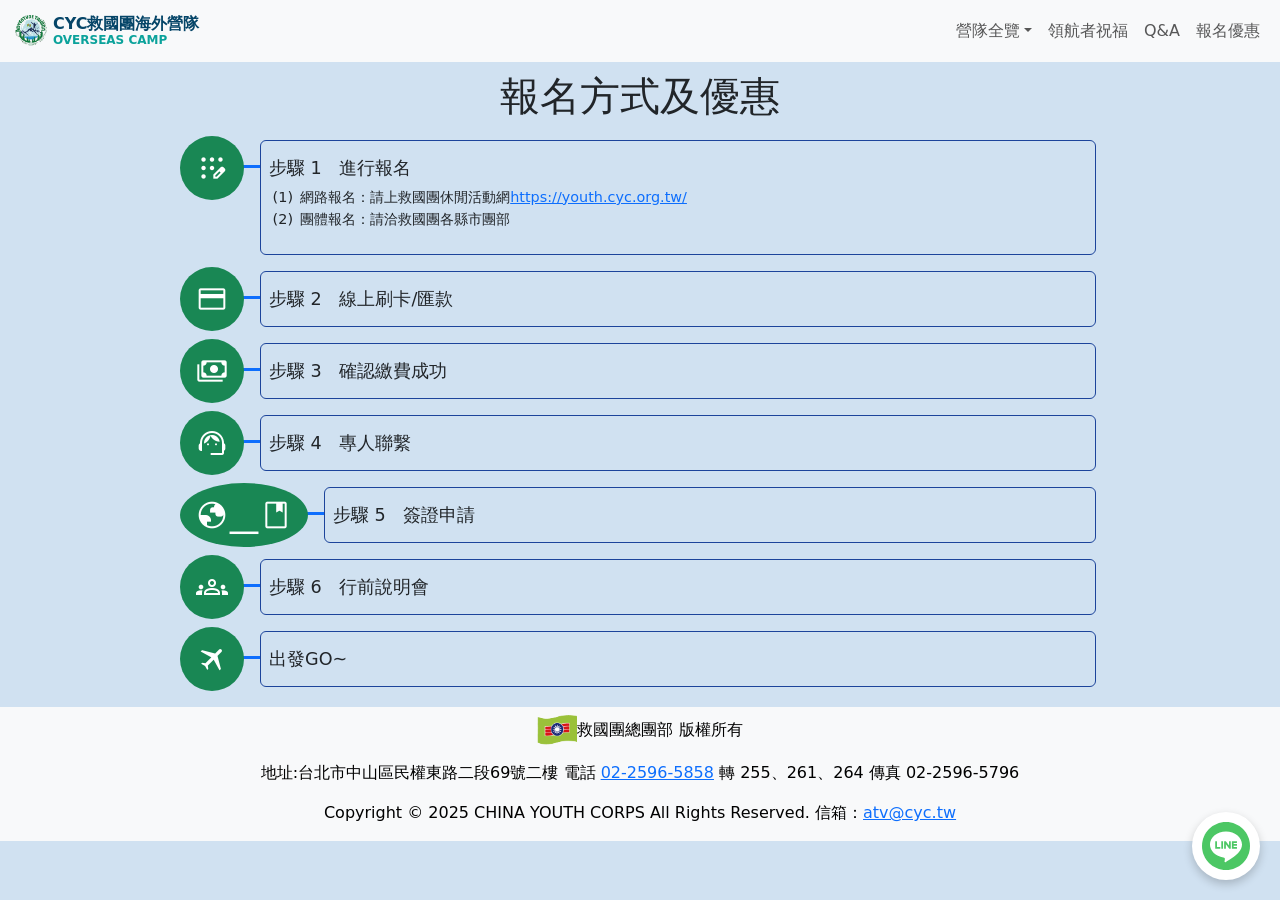
==== discount.html @ d3ba68c1 "2026官網初始化" ====
<!DOCTYPE html>
<html lang="zh-TW">
<head>
    <meta charset="UTF-8" />
    <meta name="viewport" content="width=device-width, initial-scale=1">
    <meta http-equiv="X-UA-Compatible" content="IE=edge">
    <meta property="twitter:title" content="報名優惠 - 救國團2025年暑期海外營隊">
    <meta property="twitter:card" content="summary_large_image">
    <meta property="twitter:description" content="青春無敵，敢夢敢行！2025暑假跟著救國團一起去海外圓夢！">
    <meta property="twitter:image" content="https://cyc241002.github.io/2025_Summer_Oversea/img/thumbnails/OpenGraph_Thumbnail.jpg">
    <meta property="twitter:site" content="https://youth.cyc.org.tw/">
    <meta property="twitter:creator" content="中國青年救國團">
    <meta property="og:title" content="報名優惠 - 救國團2025年暑期海外營隊">
    <meta property="og:description" content="青春無敵，敢夢敢行！2025暑假跟著救國團一起去海外圓夢！">
    <meta property="og:image" content="https://cyc241002.github.io/2025_Summer_Oversea/img/thumbnails/OpenGraph_Thumbnail.jpg">
    <meta property="og:url" content="https://youth.cyc.org.tw/">
    <title>報名優惠 - 救國團2025年暑期海外營隊</title>
    <link href="css/normalize.css" rel="stylesheet">
    <link href="https://cdn.jsdelivr.net/npm/bootstrap@5.3.3/dist/css/bootstrap.min.css" rel="stylesheet" integrity="sha384-QWTKZyjpPEjISv5WaRU9OFeRpok6YctnYmDr5pNlyT2bRjXh0JMhjY6hW+ALEwIH" crossorigin="anonymous">
    <link rel="stylesheet" href="https://fonts.googleapis.com/css2?family=Material+Symbols+Outlined:opsz,wght,FILL,GRAD@20..48,100..700,0..1,-50..200&icon_names=app_registration,credit_card,globe_book,groups,payments,support_agent,travel" />
    <link href="css/global.css?v=1.5" rel="stylesheet">
    <link href="css/discount.css?v=0.01" rel="stylesheet">
    <link rel="icon" href="img/cyc_camp_logo.png" type="image/png">
</head>
<body>
    <div class="main">
        <div class="loading-overlay">
            <div class="loader">
                <svg class="circular" viewBox="25 25 50 50">
                    <circle class="path" cx="50" cy="50" r="20" fill="none" stroke-width="2" stroke-miterlimit="10"/>
                </svg>
            </div>
        </div>
        <nav class="navbar fixed-top navbar-expand-lg bg-light">
            <div class="container-fluid">
                <a class="navbar-brand" href="index.html">
                    <img class="brand-logo" src="img/cyc_camp_logo.png">
                    <div class="brand-title">
                        <h1>CYC救國團海外營隊</h1>
                        <h2>Overseas Camp</h2>
                    </div>
                </a>
                <button class="navbar-toggler" type="button" data-bs-toggle="collapse" data-bs-target="#navbarNavAltMarkup" aria-controls="navbarNavAltMarkup" aria-expanded="false" aria-label="Toggle navigation">
                    <span class="navbar-toggler-icon"></span>
                </button>
                <div class="collapse navbar-collapse justify-content-end" id="navbarNavAltMarkup">
                    <ul class="navbar-nav">
                        <li class="nav-item dropdown">
                            <a class="nav-link dropdown-toggle" href="#" role="button" data-bs-toggle="dropdown" aria-expanded="false">營隊全覽</a>
                            <ul id="campMenuLinkList" class="dropdown-menu rounded-top-0"></ul>
                        </li>
                        <li class="nav-item">
                            <a class="nav-link" href="intro.html">領航者祝福</a>
                        </li>
                        <li class="nav-item">
                            <a class="nav-link" href="qa.html">Q&amp;A</a>
                        </li>
                        <li class="nav-item">
                            <a class="nav-link" href="discount.html">報名優惠</a>
                        </li>
                    </ul>
                </div>
            </div>
        </nav>
        <section class="discount container-fluid p-0 page-header">
            <a name="discount"></a>
            <div class="content row col-12 col-lg-9 m-auto flex-lg-row-reverse">
                <h1 class="text-center">報名方式及優惠</h1>
                <!-- <div class="col-12 col-lg-8">
                    <div>
                        <article id="gift" class="mb-5 mb-lg-2 row">
                            <div class="mx-auto col-12 p-3 border border-1 text-bg-primary rounded">
                                <h2>現在報名再加碼贈送！</h2>
                                <ul class="d-inline-block text-start">
                                    <li>海外旅遊平安險400萬意外身故及40萬意外醫療</li>
                                    <li>救國團暑期營隊專屬潮T(市值500元)</li>
                                </ul>
                            </div>
                        </article>
                        <article id="discount" class="mb-2 row">
                            <h2 class="text-center d-block d-lg-none">優惠方案</h2>
                            <div id="first-discount" class="mx-auto col-12 border border-1 border-primary rounded p-3">
                                <h3>第二波優惠</h3>
                                <ol class="d-inline-block text-start">
                                    <li>優惠方案：<span class="fw-bold text-danger">報名即享97折優惠，錯過可惜！</span></li>
                                    <li>峇里島STEAM親子營除外，其餘營隊皆適用</li>
                                </ol>
                                <p class="fw-bold text-center text-danger fs-5">線上報名後，於時效內繳費完成才能享有此優惠。</p>
                            </div>
                             <div id="second-discount" class="mt-4 text-center">
                                <p>第二波優惠日期：<span class="text-danger">4月11日起至5月29日止</span></p>
                                <p class="fw-bold text-danger">優惠方案近期公告！</p>
                            </div>
                        </article>
                    </div>
                </div> -->
                <article id="register" class="mb-2 d-inline-block col-12 col-lg-12">
                    <h2 class="text-center d-block d-lg-none">報名方式</h2>
                    <div class="register-step d-flex text-start m-2">
                        <div class="icon flex-shrink-0">
                            <span class="material-symbols-outlined rounded-circle text-bg-success p-3">
                                app_registration
                            </span>
                        </div>
                        <div class="guidance flex-grow-1 ms-3 border border-1 border-primary m-1 p-2 rounded">
                            <h3>進行報名</h3>
                            <ol>
                               <li>網路報名：請上救國團休閒活動網<a href="https://youth.cyc.org.tw/" target="_blank">https://youth.cyc.org.tw/</a></li> 
                               <li>團體報名：請洽救國團各縣市團部</li>
                            </ol>
                        </div>
                    </div>
                    <div class="register-step d-flex text-start m-2">
                        <div class="icon flex-shrink-0">
                            <span class="material-symbols-outlined rounded-circle text-bg-success p-3">
                                credit_card
                            </span>
                        </div>
                        <div class="guidance flex-grow-1 ms-3 border border-1 border-primary m-1 p-2 rounded">
                            <h3>線上刷卡/匯款</h3>
                        </div>
                    </div>
                    <div class="register-step d-flex text-start m-2">
                        <div class="icon flex-shrink-0">
                            <span class="material-symbols-outlined rounded-circle text-bg-success p-3">
                                payments
                            </span>
                        </div>
                        <div class="guidance flex-grow-1 ms-3 border border-1 border-primary m-1 p-2 rounded">
                            <h3>確認繳費成功</h3>
                        </div>
                    </div>
                    <div class="register-step d-flex text-start m-2">
                        <div class="icon flex-shrink-0">
                            <span class="material-symbols-outlined rounded-circle text-bg-success p-3">
                                support_agent
                            </span>
                        </div>
                        <div class="guidance flex-grow-1 ms-3 border border-1 border-primary m-1 p-2 rounded">
                            <h3>專人聯繫</h3>
                        </div>
                    </div>
                    <div class="register-step d-flex text-start m-2">
                        <div class="icon flex-shrink-0">
                            <span class="material-symbols-outlined rounded-circle text-bg-success p-3">
                                globe_book
                            </span>
                        </div>
                        <div class="guidance flex-grow-1 ms-3 border border-1 border-primary m-1 p-2 rounded">
                            <h3>簽證申請</h3>
                        </div>
                    </div>
                    <div class="register-step d-flex text-start m-2">
                        <div class="icon flex-shrink-0">
                            <span class="material-symbols-outlined rounded-circle text-bg-success p-3">
                                groups
                            </span>
                        </div>
                        <div class="guidance flex-grow-1 ms-3 border border-1 border-primary m-1 p-2 rounded">
                            <h3>行前說明會</h3>
                        </div>
                    </div>
                    <div class="register-step d-flex text-start m-2">
                        <div class="icon flex-shrink-0">
                            <span class="material-symbols-outlined rounded-circle text-bg-success p-3">
                                travel
                            </span>
                        </div>
                        <div class="guidance flex-grow-1 ms-3 border border-1 border-primary m-1 p-2 rounded">
                            <h3>出發GO~</h3>
                        </div>
                    </div>
                </article>
            </div>
        </section>
        <footer class="container-fluid text-bg-light pt-2">
            <div class="row m-auto text-center">
                <p><img src="img/logo.png" alt="救國團" style="height: 30px; width: auto;">救國團總團部  版權所有</p>
                <p>地址:台北市中山區民權東路二段69號二樓 電話 <a href="tel:0225965858">02-2596-5858</a> 轉 255、261、264 傳真 02-2596-5796</p>
                <p>Copyright © 2025 CHINA YOUTH CORPS All Rights Reserved. 信箱：<a href="mailto:atv@cyc.tw">atv@cyc.tw</a></p>
            </div>
        </footer>
    </div>
    <div class="float-icons">
        <div class="float-icon">
            <a href="#"><img src="img/Line_LOGO.svg"></a>
        </div>
        <div class="popup p-1 rounded text-center">
            <img src="img/Line_Account_QRCode.png">
            <p class="pt-2">歡迎加入救國團官方LINE洽詢<br><a class="btn btn-primary" href="https://line.me/R/ti/p/@229srzmd" target="_blank">@229srzmd</a></p>
        </div>
    </div>
    <script src="https://cdn.jsdelivr.net/npm/bootstrap@5.3.3/dist/js/bootstrap.bundle.min.js" integrity="sha384-YvpcrYf0tY3lHB60NNkmXc5s9fDVZLESaAA55NDzOxhy9GkcIdslK1eN7N6jIeHz" crossorigin="anonymous"></script>
    <script src="js/main.js"></script>
    <script src="js/page.js"></script>
</body>
</html>
---- css/global.css ----
:root {
    --bs-body-bg: #d0e1f1;
    --bs-primary-bg: #1c449b;
    --bs-primary-rgb: 28, 68, 155;
    --bs-primary-rgba-half-transparent: 28, 68, 155, 0.5;
    --bs-secondary-bg: #5776b7;
    --bs-secondary-rgb: 87, 118, 183;
    --bs-third-bg: #2555a7;
    --bs-third-rgb: 37, 85, 167;
    --title-main-hex :#054568;
    --title-main-rgb : 5, 69, 104;
    --title-sub-hex: #0ba29b;
    --title-sub-rgb: 11, 162, 155;
}

.btn.btn-primary {
    --bs-btn-bg: #15a1a0;
    --bs-btn-hover-bg: #5ebfc6;
    --bs-btn-hover-border-color: #a2e1e5;
    --bs-btn-border-color: #5ebfc6;
    --bs-btn-disabled-bg: #045e5a;
    --bs-btn-disabled-border-color: #265d61;
    --bs-btn-active-bg: #15a1a0;
    --bs-btn-active-border-color: #5ebfc6;
}

* {
    --tc-feature-pro-bg: #2a2e70;
    --tc-feature-passion-bg: #f49430;
    --tc-feature-fulfill-bg: #cd2e3d;
    --tc-feature-wish-bg: #450640;
}

.text-justify {
    text-align: justify;
}

.material-symbols-outlined {
    font-variation-settings:
      'FILL' 0,
      'wght' 400,
      'GRAD' 0,
      'opsz' 48;
}

.daily-row .material-symbols-outlined {
    vertical-align: middle;
    padding-right: 0.1em;
}

body {
    display: flex;
    flex-direction: column;
    min-height: 100vh;
}

.loading-overlay {
    z-index: 9999;
    width: 100vw;
    height: 100vh;
    overflow: hidden;
    background-color: #fff;
    position: fixed;
    display: flex;
    align-items: center;
    justify-content: center;
    top: 0;
    left: 0;
    opacity: 1;
    transition: opacity 1s ease-out;
}

.loading-overlay .loader {
    position: relative;
    margin: 0 auto;
    width: 100px;
}

.loading-overlay .loader::before {
    content: '';
    display: block;
    padding-top: 100%;
}

.loading-overlay .loader .circular {
    animation: rotate 2s linear infinite;
    height: 100%;
    transform-origin: center center;
    width: 100%;
}

.path {
    stroke-dasharray: 1, 200;
    stroke-dashoffset: 0;
    animation: dash 1.5s ease-in-out infinite, color 6s ease-in-out infinite;
    stroke-linecap: round;
}
  
@keyframes rotate {
    100% {
      transform: rotate(360deg);
    }
}
  
@keyframes dash {
    0% {
        stroke-dasharray: 1, 200;
        stroke-dashoffset: 0;
    }
    50% {
        stroke-dasharray: 89, 200;
        stroke-dashoffset: -35px;
    }
    100% {
        stroke-dasharray: 89, 200;
        stroke-dashoffset: -124px;
    }
}
  
@keyframes color {
    100%,
    0% {
        stroke: #23469c;
    }
    40% {
        stroke: #78bc27;
    }
    66% {
        stroke: #ce261a;
    }
    80%,
    90% {
        stroke: #000;
    }
  }

nav.navbar .navbar-brand {
    display: flex;
    flex-direction: row;
    align-items: center;
}

nav.navbar .navbar-brand .brand-logo {
    height: 36px;
    width: auto;
}

nav.navbar .navbar-brand .brand-title {
    display: flex;
    flex-direction: column;
    justify-content: start;
    margin-left: 0.2em;
}

nav.navbar .navbar-brand .brand-title h1 {
    font-size: 16px;
    font-weight: bold;
    color: var(--title-main-hex);
    margin: 0;
}

nav.navbar .navbar-brand .brand-title h2 {
    font-size: 12px;
    font-weight: bold;
    text-transform: uppercase;
    color: var(--title-sub-hex);
    margin: 0;
}

nav.navbar .nav-item > .nav-link:hover, .dropdown-item:hover {
    color: #fff;
    background-color: RGBA(var(--bs-secondary-rgb),var(--bs-bg-opacity,1))!important;
}

header.header {
    width: 100%;
    margin-top: 3.75em;;
    position: relative;
}

header.header .back {
    position: relative;
    width: 100%;
}

header.header .back img {
    width: 100%;
    height: auto;
    object-fit: cover;
    object-position: center center;
}

header.header .slogan {
    position: absolute;
    top: 150px;
    left: 50%;
    transform: translate(-50%, -25%);
    color: #fff;
    text-shadow: 5px 5px 10px #000;
    text-align: center;
    width: 100%;
    transition: .5s;
}

header.header .slogan.start {
    opacity: 0;
    transform: translate(-50%, -100%);
}

header.header .slogan-1 {
    z-index: 900;
    position: relative;
    top: 0;
    font-size: 2.5em;
    font-weight: bold;
}

header.header .slogan-2 {
    z-index: 800;
    position: relative;
    top: 1em;
    font-size: 1.25em;
}

@media (min-width: 768px) and (max-width: 1399.99px) {
    header.header .back img {
        object-position: center 75%;
        height: 96vh;
    }

    header.header .slogan {
        width: 50%;
        transform: translate(-92.5%, -100%);
        text-align: left;
        text-shadow: 5px 5px 5px #000;
    }

    header.header .slogan.start {
        opacity: 0;
        transform: translate(-92.5%, -200%);
    }

    header.header .slogan-1 {
        top: 0;
        font-size: 2.5em;
    }

    header.header .slogan-2 {
        top: 0;
        font-size: 1.2em;
    }
}

@media (min-width: 1400px) {
    header.header .back img {
        object-position: center 57.5%;
        height: 96vh;
    }

    header.header .slogan {
        width: 80%;
        transform: translate(-60.0%, -60%);
        text-align: left;
        text-shadow: 5px 5px 5px #000;
    }

    header.header .slogan.start {
        opacity: 0;
        transform: translate(-92.5%, -100%);
    }

    header.header .slogan-1 {
        top: 0;
        font-size: 5em;
    }

    header.header .slogan-2 {
        top: 0;
        font-size: 2em;
    }
}

.nav-card .card .card-text .info {
    font-size: 0.9em;
}

.nav-card .card .card-text .info .spot::before {
    content: ' | ';
    padding-left: 0.1em;
    padding-right: 0.1em;
}

.nav-card .card {
    transition: .3s;
}

.nav-card .card:hover {
    transform: scale(1.02);
}

.nav-card .card a {
    text-decoration: none;
    color: #000;
}

@media (min-width: 1400px) {
    .nav-card .card {
        height: 27.5em;
    }
}

.hero-section {
    height: 100%;
    min-height: 400px;
    max-height: 100vh;
}

.hero-section img {
    width: 100%;
    height: 100vh;
    object-fit: cover;
    filter: brightness(60%) contrast(95%);
}

.hero-section .description {
    position: absolute;
    left: 0;
    top: 0;
    color: #fff;
    text-align: center;
    z-index: 100;
}

.hero-section .description .inner .number {
    font-weight: bold;
    margin-bottom: 0.25em;
    text-shadow: 0.1em 0.1em 0.2em #000;
}

.hero-section .description .inner h1 {
    text-shadow: 0.1em 0.1em 0.2em #000;
}

.hero-section .description .inner .sub {
    width: 90%;
    max-width: 25em;
    margin: 0 auto;
    background-color: rgba(0, 0, 0, 0.5);
}

.hero-section .description .inner .sub .detail-text {
    display: inline-block;
    text-align: left;
}

.hero-section .description .emphasis {
    font-size: 1.5em;
}

.detail-link {
    min-height: 3.5em;
    position: sticky; 
    top: 3.8em;
    z-index: 1000;
    box-shadow: rgba(50, 50, 93, 0.25) 0px 50px 100px -20px, rgba(0, 0, 0, 0.3) 0px 30px 60px -30px, rgba(10, 37, 64, 0.35) 0px -2px 6px 0px inset;
}

.detail-link .nav a {
    width: 8vw;
    min-width: 96px;
    text-decoration: none;
}

.detail-link .nav a .inner {
    padding: 1em;
    transition: .3s;
    text-align: center;
    color: #fff;
}

.detail-link .nav a:hover .inner {
    background-color: rgba(0, 0, 0, 0.5);
}

.feature-img {
    text-align: center;
}

.feature-img img {
    width: 100%;
    height: auto;
}

@media (min-width: 768px) {
    .feature-img img {
        max-width: 600px;
        height: auto;
    }
}

.feature {
    margin-top: 1em;
    margin-left: auto;
    margin-right: auto;
}

.feature p {
    font-size: 1.2em;
    font-weight: bold;
    margin: 0;
    padding-top: 0.1em;
    padding-bottom: 0.1em;
    display: flex;
    align-items: flex-start;
}

.feature p::before {
    content: '★';
    flex-shrink: 0;
    width: 1.5em;
    text-align: center;
    padding-right: 0.25em;
    padding-left: 0.25em;
}

.photolist .img-fluid {
    transition: .1s;
}

.photolist .img-fluid:hover {
    transform: scale(1.02);
}

.row {
    margin-left: 0;
    margin-right: 0;
}

.daily-header > div {
    color: #000;
    background-color: RGBA(var(--bs-third-rgb),var(--bs-bg-opacity,1))!important;
}

/* .daily-content .card {
    transition: .1s;
}

.daily-content .card:hover {
    transform: scale(1.02);
} */

.daily-row .img-fluid {
    transition: .1s;
}

.daily-row .img-fluid:hover {
    transform: scale(1.02);
}

section.area {
    background-repeat: no-repeat;
    background-position: center bottom;
    background-size: 100% auto;
    background-attachment: fixed;
}

.sec-1 {
    background-image: url('../img/01-Japan_Yamanashi/01-Japan_Yamanashi_Background.jpg');
}

.sec-2 {
    background-image: url('../img/02-Australia_Sydney/02-Australia_Sydney_Background.jpg');
}

.sec-3 {
    background-image: url('../img/03-Canada_Vancouver/03-Canada_Vancouver_Background.jpg');
}

.sec-4 {
    background-image: url('../img/04-America_Seattle/04-America_Seattle_Background.jpg');
}

.sec-5 {
    background-image: url('../img/05-Indonesia_Bali/05-Indonesia_Bali_Background.jpg');
}

.sec-6 {
    background-image: url('../img/06-Singapore/06-Singapore_Background.jpg');
}

.sec-7 {
    background-image: url('../img/07-Japan_Shizuoka/07-Japan_Shizuoka_Background.jpg');
}

.sec-8 {
    background-image: url('../img/08-Japan_Okinawa/08-Japan_Okinawa_Background.jpg');
}


.daily.daily-row {
    padding-top: 2em;
    padding-bottom: 2em;
}

.daily.daily-row:not(:last-child) {
    border-bottom: 1px solid var(--bs-primary-bg);
}

.page-header {
    margin-top: 72px;
}

.float-icons .float-icon {
    position: fixed;
    bottom: 20px;
    right: 20px;
    display: flex;
    align-items: center;
    justify-content: center;
    cursor: pointer;
    transition: background-color 0.3s ease;
    background-color: #fff;
    padding: 10px;
    border-radius: 50%;
    z-index: 1001;
    box-shadow: 0px 4px 10px rgba(0, 0, 0, 0.2);;
    --bs-btn-hover-bg: #5ebfc6;
}

.float-icons .float-icon:hover {
    background-color: var(--bs-btn-hover-bg);
}

.float-icons .float-icon img {
    width: 48px;
    height: auto;
}

.float-icons .popup {
    position: fixed;
    bottom: 20px;
    right: 100px;
    background-color: #fff;
    transition: opacity 0.3s ease-in-out, visibility 0.3s ease-in-out;
    opacity: 0;
    z-index: 1001;
    visibility: hidden;
    box-shadow: 0px 4px 10px rgba(0, 0, 0, 0.2);;
}

.float-icons .popup.show {
    opacity: 1;
    visibility: visible;
}

.float-icons .popup img {
    width: 200px;
    height: auto;
}

/* @media (max-width: 767.99px) {
    .daily-content {
        margin-top: 1em;
    }

    .daily.daily-row .col-md-6:nth-child(even) {
        margin-top: 2em;
    }
} */

/* 每日行程 */
.daily-schedule {
    counter-reset: schedule-counter;
}

.daily-schedule .daily-row .day-count {
    counter-increment: schedule-counter;
    font-size: 1.25em;
    font-weight: bold;
    padding: 0.25em;
    margin-bottom: 1em;
    text-align: center;
    align-self: center;
}

.daily-schedule .daily-row .day-count .day-count-number, 
.daily-schedule .daily-row .day-count .day-count-no-number {
    width: 4em;
    height: 4em;
    font-size: 0.5em;
    background-color: var(--bs-primary-bg);
    color: #fff;
    border-radius: 50%;
    display: flex;
    align-items: center;
    justify-content: center;
    padding: 0;
}

.daily-schedule .daily-row .day-count .day-count-number::before {
    content: "Day "counter(schedule-counter);
}

.daily-schedule .daily-row .day-count .day-count-no-number {
    text-align: center;
}

@media (min-width: 768px) {
    .daily-schedule .daily-row .day-count .day-count-number, 
    .daily-schedule .daily-row .day-count .day-count-no-number {
        width: 5em;
        height: 5em;
        font-size: 1em;
    }
}

.daily-schedule h2 {
    font-size: 1.5em;
}

.daily-schedule h3 {
    font-size: 1.25em;
}

/* 航班資訊 */
.daily-schedule .flight .flight-row .spend-time::before,
.daily-schedule .flight .flight-row .spend-time::after {
    content: ' ';
    position: absolute;
    width: 10px;
    height: 10px;
    background-color: #666;
    border-radius: 50%;
    bottom: -5px;
}

.daily-schedule .flight .flight-row .spend-time::before {
    left: 0;
    transform: translateX(-50%);
}

.daily-schedule .flight .flight-row .spend-time::after {
    right: 0;
    transform: translateX(50%);
}

.daily-schedule .flight .flight-row .spend-time {
    position: relative;
    display: inline-block;
    text-align: center;
    border-bottom: 1px solid #666;
}

.daily-schedule .flight ul.post-script {
    list-style-type: none;
    padding-top: 1em;
    padding-left: 20px;
}

.daily-schedule .flight ul.post-script li::before {
    content: '※';
    margin-right: 10px;
}

a[name] {
    display: block;
    position: relative;
}

section.area > a[name] {
    top:-58px;
}

div.content article > a[name] {
    top: -120px;
}

/* Icons */
section.area .icon {
    width: 32px;
    height: 32px;
    background-image: url('../img/icon_sprites.png');
}

.icon-airfare { /* 機票 */
    background-position: -10px -10px;
}

.icon-traffic { /* 交通 */
    background-position: -62px -10px;
}

.icon-lodging { /* 住宿 */
    background-position: -10px -62px;
}

.icon-visit { /* 參訪 */
    background-position: -62px -62px;
}

.icon-ticket { /* 門票 */
    background-position: -114px -10px;
}

.icon-catering { /* 部分餐食 */
    background-position: -114px -62px;
}

.icon-insurance { /* 保險 */
    background-position: -10px -114px;
}

.icon-tip { /* 小費 */
    background-position: -62px -114px;
}

.icon-visa_fee { /* 簽證費用 */
    background-position: -114px -114px;
}

.icon-consume { /* 個人消費 */
    background-position: -166px -10px;
}

.icon-self_catering { /* 自理餐食 */
    background-position: -166px -62px;
}

.icon-personal_travel_insurance { /* 個人旅遊平安險 */
    background-position: -166px -114px; 
}

.icon-hotel_tip { /* 飯店行李小費 */
    background-position: -10px -166px;
}
---- css/discount.css ----
/* 報名優惠 */
#first-discount li {
    font-size: 1.5em;
}

/* 報名贈品 */
#gift ul {
    list-style-type: none;
    padding-left: 0;
}

#gift ul li::before {
    content: '★';
    padding-right: 0.5em;
}

ol {
    list-style-type: none;
    counter-reset: list-counter;
    padding-left: 0;
}

ol li {
    counter-increment: list-counter;
    padding-left: 2em;
    text-indent: -1.75em;
}

ol li::before {
    content: "(" counter(list-counter) ")";
    padding-right: 0.5em;
}

/* 報名程序 */
#register {
    counter-reset: step-counter;
}

#register .register-step {
    position: relative;
}

#register .register-step .icon .material-symbols-outlined {
    font-size: 2em;
}

#register .register-step .guidance {
    position: relative;
    word-break: break-all;
    word-break: break-word;
}

#register .register-step .guidance::before {
    content: '';
    position: absolute;
    left: -2em;
    top: 1.5em;
    width: 2em;
    height: 3px;
    background-color: var(--bs-primary);
    z-index: -1;
}

#register .register-step .guidance h3::before {
    counter-increment: step-counter;
    content: "步驟 "counter(step-counter);
    padding-right: 1em;
}

#register .register-step:last-child h3::before {
    display: none;
}

#register .register-step .guidance h3 {
    padding-top: 0.25em;
    font-size: 1.2em;
}

@media (min-width: 768px) {
    #register .register-step .guidance h3 {
        padding-top: 0.5em;
        font-size: 1.1em;
    }

    #register .register-step .guidance p, 
    #register .register-step .guidance li {
        font-size: 0.9em;
    }
}
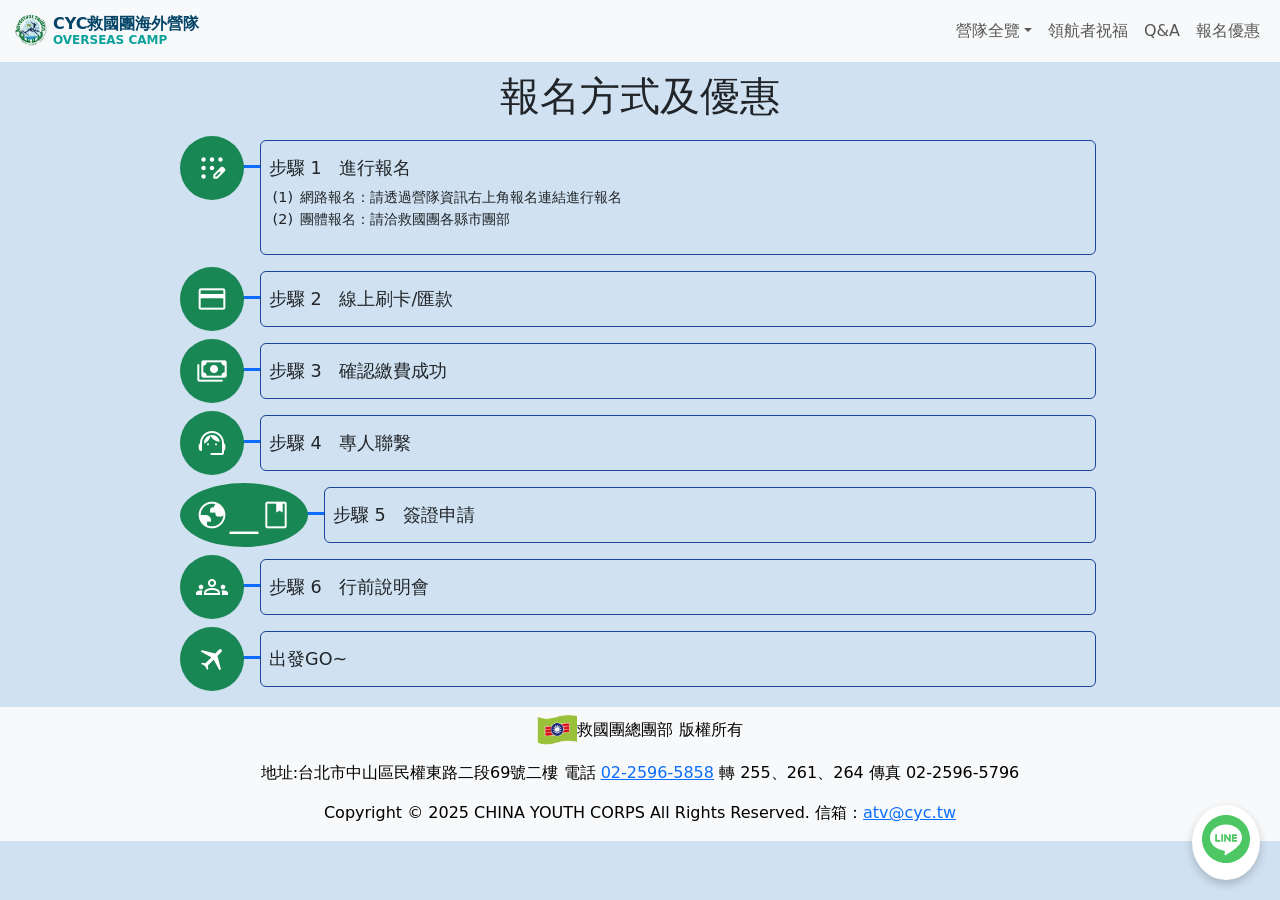
==== commit 9e5f1d36: "Line連結按鈕改採Web Components" ====
--- a/discount.html
+++ b/discount.html
@@ -4,15 +4,15 @@
     <meta charset="UTF-8" />
     <meta name="viewport" content="width=device-width, initial-scale=1">
     <meta http-equiv="X-UA-Compatible" content="IE=edge">
-    <meta property="twitter:title" content="報名優惠 - 救國團2025年暑期海外營隊">
+    <meta property="twitter:title" content="救國團2026年暑期海外營隊">
     <meta property="twitter:card" content="summary_large_image">
-    <meta property="twitter:description" content="青春無敵，敢夢敢行！2025暑假跟著救國團一起去海外圓夢！">
-    <meta property="twitter:image" content="https://cyc241002.github.io/2025_Summer_Oversea/img/thumbnails/OpenGraph_Thumbnail.jpg">
+    <meta property="twitter:description" content="青春ON FIRE，夢想不打烊！2026暑假跟著救國團一起去海外圓夢！">
+    <meta property="twitter:image" content="https://cyc241002.github.io/2026_Summer_Oversea/img/thumbnails/OpenGraph_Thumbnail.jpg">
     <meta property="twitter:site" content="https://youth.cyc.org.tw/">
     <meta property="twitter:creator" content="中國青年救國團">
-    <meta property="og:title" content="報名優惠 - 救國團2025年暑期海外營隊">
-    <meta property="og:description" content="青春無敵，敢夢敢行！2025暑假跟著救國團一起去海外圓夢！">
-    <meta property="og:image" content="https://cyc241002.github.io/2025_Summer_Oversea/img/thumbnails/OpenGraph_Thumbnail.jpg">
+    <meta property="og:title" content="救國團2026年暑期海外營隊">
+    <meta property="og:description" content="青春ON FIRE，夢想不打烊！2026暑假跟著救國團一起去海外圓夢！">
+    <meta property="og:image" content="https://cyc241002.github.io/2026_Summer_Oversea/img/thumbnails/OpenGraph_Thumbnail.jpg">
     <meta property="og:url" content="https://youth.cyc.org.tw/">
     <title>報名優惠 - 救國團2025年暑期海外營隊</title>
     <link href="css/normalize.css" rel="stylesheet">
@@ -105,7 +105,7 @@
                         <div class="guidance flex-grow-1 ms-3 border border-1 border-primary m-1 p-2 rounded">
                             <h3>進行報名</h3>
                             <ol>
-                               <li>網路報名：請上救國團休閒活動網<a href="https://youth.cyc.org.tw/" target="_blank">https://youth.cyc.org.tw/</a></li> 
+                               <li>網路報名：請透過營隊資訊右上角報名連結進行報名</li> 
                                <li>團體報名：請洽救國團各縣市團部</li>
                             </ol>
                         </div>
@@ -181,15 +181,7 @@
             </div>
         </footer>
     </div>
-    <div class="float-icons">
-        <div class="float-icon">
-            <a href="#"><img src="img/Line_LOGO.svg"></a>
-        </div>
-        <div class="popup p-1 rounded text-center">
-            <img src="img/Line_Account_QRCode.png">
-            <p class="pt-2">歡迎加入救國團官方LINE洽詢<br><a class="btn btn-primary" href="https://line.me/R/ti/p/@229srzmd" target="_blank">@229srzmd</a></p>
-        </div>
-    </div>
+    <line-button account="@229srzmd" qrcode="img/Line_Account_QRCode.png"></line-button>
     <script src="https://cdn.jsdelivr.net/npm/bootstrap@5.3.3/dist/js/bootstrap.bundle.min.js" integrity="sha384-YvpcrYf0tY3lHB60NNkmXc5s9fDVZLESaAA55NDzOxhy9GkcIdslK1eN7N6jIeHz" crossorigin="anonymous"></script>
     <script src="js/main.js"></script>
     <script src="js/page.js"></script>
--- a/css/global.css
+++ b/css/global.css
@@ -24,11 +24,9 @@
     --bs-btn-active-border-color: #5ebfc6;
 }
 
-* {
-    --tc-feature-pro-bg: #2a2e70;
-    --tc-feature-passion-bg: #f49430;
-    --tc-feature-fulfill-bg: #cd2e3d;
-    --tc-feature-wish-bg: #450640;
+session-card,
+session-section {
+    display: block;
 }
 
 .text-justify {
@@ -280,283 +278,11 @@
     }
 }
 
-.nav-card .card .card-text .info {
-    font-size: 0.9em;
-}
-
-.nav-card .card .card-text .info .spot::before {
-    content: ' | ';
-    padding-left: 0.1em;
-    padding-right: 0.1em;
-}
-
-.nav-card .card {
-    transition: .3s;
-}
-
-.nav-card .card:hover {
-    transform: scale(1.02);
-}
-
-.nav-card .card a {
-    text-decoration: none;
-    color: #000;
-}
-
-@media (min-width: 1400px) {
-    .nav-card .card {
-        height: 27.5em;
-    }
-}
-
-.hero-section {
-    height: 100%;
-    min-height: 400px;
-    max-height: 100vh;
-}
-
-.hero-section img {
-    width: 100%;
-    height: 100vh;
-    object-fit: cover;
-    filter: brightness(60%) contrast(95%);
-}
-
-.hero-section .description {
-    position: absolute;
-    left: 0;
-    top: 0;
-    color: #fff;
-    text-align: center;
-    z-index: 100;
-}
-
-.hero-section .description .inner .number {
-    font-weight: bold;
-    margin-bottom: 0.25em;
-    text-shadow: 0.1em 0.1em 0.2em #000;
-}
-
-.hero-section .description .inner h1 {
-    text-shadow: 0.1em 0.1em 0.2em #000;
-}
-
-.hero-section .description .inner .sub {
-    width: 90%;
-    max-width: 25em;
-    margin: 0 auto;
-    background-color: rgba(0, 0, 0, 0.5);
-}
-
-.hero-section .description .inner .sub .detail-text {
-    display: inline-block;
-    text-align: left;
-}
-
-.hero-section .description .emphasis {
-    font-size: 1.5em;
-}
-
-.detail-link {
-    min-height: 3.5em;
-    position: sticky; 
-    top: 3.8em;
-    z-index: 1000;
-    box-shadow: rgba(50, 50, 93, 0.25) 0px 50px 100px -20px, rgba(0, 0, 0, 0.3) 0px 30px 60px -30px, rgba(10, 37, 64, 0.35) 0px -2px 6px 0px inset;
-}
-
-.detail-link .nav a {
-    width: 8vw;
-    min-width: 96px;
-    text-decoration: none;
-}
-
-.detail-link .nav a .inner {
-    padding: 1em;
-    transition: .3s;
-    text-align: center;
-    color: #fff;
-}
-
-.detail-link .nav a:hover .inner {
-    background-color: rgba(0, 0, 0, 0.5);
-}
-
-.feature-img {
-    text-align: center;
-}
-
-.feature-img img {
-    width: 100%;
-    height: auto;
-}
-
-@media (min-width: 768px) {
-    .feature-img img {
-        max-width: 600px;
-        height: auto;
-    }
-}
-
-.feature {
-    margin-top: 1em;
-    margin-left: auto;
-    margin-right: auto;
-}
-
-.feature p {
-    font-size: 1.2em;
-    font-weight: bold;
-    margin: 0;
-    padding-top: 0.1em;
-    padding-bottom: 0.1em;
-    display: flex;
-    align-items: flex-start;
-}
-
-.feature p::before {
-    content: '★';
-    flex-shrink: 0;
-    width: 1.5em;
-    text-align: center;
-    padding-right: 0.25em;
-    padding-left: 0.25em;
-}
-
-.photolist .img-fluid {
-    transition: .1s;
-}
-
-.photolist .img-fluid:hover {
-    transform: scale(1.02);
-}
-
-.row {
-    margin-left: 0;
-    margin-right: 0;
-}
-
-.daily-header > div {
-    color: #000;
-    background-color: RGBA(var(--bs-third-rgb),var(--bs-bg-opacity,1))!important;
-}
-
-/* .daily-content .card {
-    transition: .1s;
-}
-
-.daily-content .card:hover {
-    transform: scale(1.02);
-} */
-
-.daily-row .img-fluid {
-    transition: .1s;
-}
-
-.daily-row .img-fluid:hover {
-    transform: scale(1.02);
-}
-
-section.area {
-    background-repeat: no-repeat;
-    background-position: center bottom;
-    background-size: 100% auto;
-    background-attachment: fixed;
-}
-
-.sec-1 {
-    background-image: url('../img/01-Japan_Yamanashi/01-Japan_Yamanashi_Background.jpg');
-}
-
-.sec-2 {
-    background-image: url('../img/02-Australia_Sydney/02-Australia_Sydney_Background.jpg');
-}
-
-.sec-3 {
-    background-image: url('../img/03-Canada_Vancouver/03-Canada_Vancouver_Background.jpg');
-}
-
-.sec-4 {
-    background-image: url('../img/04-America_Seattle/04-America_Seattle_Background.jpg');
-}
-
-.sec-5 {
-    background-image: url('../img/05-Indonesia_Bali/05-Indonesia_Bali_Background.jpg');
-}
-
-.sec-6 {
-    background-image: url('../img/06-Singapore/06-Singapore_Background.jpg');
-}
-
-.sec-7 {
-    background-image: url('../img/07-Japan_Shizuoka/07-Japan_Shizuoka_Background.jpg');
-}
-
-.sec-8 {
-    background-image: url('../img/08-Japan_Okinawa/08-Japan_Okinawa_Background.jpg');
-}
-
-
-.daily.daily-row {
-    padding-top: 2em;
-    padding-bottom: 2em;
-}
-
-.daily.daily-row:not(:last-child) {
-    border-bottom: 1px solid var(--bs-primary-bg);
-}
-
 .page-header {
     margin-top: 72px;
 }
 
-.float-icons .float-icon {
-    position: fixed;
-    bottom: 20px;
-    right: 20px;
-    display: flex;
-    align-items: center;
-    justify-content: center;
-    cursor: pointer;
-    transition: background-color 0.3s ease;
-    background-color: #fff;
-    padding: 10px;
-    border-radius: 50%;
-    z-index: 1001;
-    box-shadow: 0px 4px 10px rgba(0, 0, 0, 0.2);;
-    --bs-btn-hover-bg: #5ebfc6;
-}
-
-.float-icons .float-icon:hover {
-    background-color: var(--bs-btn-hover-bg);
-}
-
-.float-icons .float-icon img {
-    width: 48px;
-    height: auto;
-}
-
-.float-icons .popup {
-    position: fixed;
-    bottom: 20px;
-    right: 100px;
-    background-color: #fff;
-    transition: opacity 0.3s ease-in-out, visibility 0.3s ease-in-out;
-    opacity: 0;
-    z-index: 1001;
-    visibility: hidden;
-    box-shadow: 0px 4px 10px rgba(0, 0, 0, 0.2);;
-}
-
-.float-icons .popup.show {
-    opacity: 1;
-    visibility: visible;
-}
-
-.float-icons .popup img {
-    width: 200px;
-    height: auto;
-}
+
 
 /* @media (max-width: 767.99px) {
     .daily-content {
@@ -569,98 +295,7 @@
 } */
 
 /* 每日行程 */
-.daily-schedule {
-    counter-reset: schedule-counter;
-}
-
-.daily-schedule .daily-row .day-count {
-    counter-increment: schedule-counter;
-    font-size: 1.25em;
-    font-weight: bold;
-    padding: 0.25em;
-    margin-bottom: 1em;
-    text-align: center;
-    align-self: center;
-}
-
-.daily-schedule .daily-row .day-count .day-count-number, 
-.daily-schedule .daily-row .day-count .day-count-no-number {
-    width: 4em;
-    height: 4em;
-    font-size: 0.5em;
-    background-color: var(--bs-primary-bg);
-    color: #fff;
-    border-radius: 50%;
-    display: flex;
-    align-items: center;
-    justify-content: center;
-    padding: 0;
-}
-
-.daily-schedule .daily-row .day-count .day-count-number::before {
-    content: "Day "counter(schedule-counter);
-}
-
-.daily-schedule .daily-row .day-count .day-count-no-number {
-    text-align: center;
-}
-
-@media (min-width: 768px) {
-    .daily-schedule .daily-row .day-count .day-count-number, 
-    .daily-schedule .daily-row .day-count .day-count-no-number {
-        width: 5em;
-        height: 5em;
-        font-size: 1em;
-    }
-}
-
-.daily-schedule h2 {
-    font-size: 1.5em;
-}
-
-.daily-schedule h3 {
-    font-size: 1.25em;
-}
-
-/* 航班資訊 */
-.daily-schedule .flight .flight-row .spend-time::before,
-.daily-schedule .flight .flight-row .spend-time::after {
-    content: ' ';
-    position: absolute;
-    width: 10px;
-    height: 10px;
-    background-color: #666;
-    border-radius: 50%;
-    bottom: -5px;
-}
-
-.daily-schedule .flight .flight-row .spend-time::before {
-    left: 0;
-    transform: translateX(-50%);
-}
-
-.daily-schedule .flight .flight-row .spend-time::after {
-    right: 0;
-    transform: translateX(50%);
-}
-
-.daily-schedule .flight .flight-row .spend-time {
-    position: relative;
-    display: inline-block;
-    text-align: center;
-    border-bottom: 1px solid #666;
-}
-
-.daily-schedule .flight ul.post-script {
-    list-style-type: none;
-    padding-top: 1em;
-    padding-left: 20px;
-}
-
-.daily-schedule .flight ul.post-script li::before {
-    content: '※';
-    margin-right: 10px;
-}
+
 
 a[name] {
     display: block;
@@ -673,63 +308,4 @@
 
 div.content article > a[name] {
     top: -120px;
-}
-
-/* Icons */
-section.area .icon {
-    width: 32px;
-    height: 32px;
-    background-image: url('../img/icon_sprites.png');
-}
-
-.icon-airfare { /* 機票 */
-    background-position: -10px -10px;
-}
-
-.icon-traffic { /* 交通 */
-    background-position: -62px -10px;
-}
-
-.icon-lodging { /* 住宿 */
-    background-position: -10px -62px;
-}
-
-.icon-visit { /* 參訪 */
-    background-position: -62px -62px;
-}
-
-.icon-ticket { /* 門票 */
-    background-position: -114px -10px;
-}
-
-.icon-catering { /* 部分餐食 */
-    background-position: -114px -62px;
-}
-
-.icon-insurance { /* 保險 */
-    background-position: -10px -114px;
-}
-
-.icon-tip { /* 小費 */
-    background-position: -62px -114px;
-}
-
-.icon-visa_fee { /* 簽證費用 */
-    background-position: -114px -114px;
-}
-
-.icon-consume { /* 個人消費 */
-    background-position: -166px -10px;
-}
-
-.icon-self_catering { /* 自理餐食 */
-    background-position: -166px -62px;
-}
-
-.icon-personal_travel_insurance { /* 個人旅遊平安險 */
-    background-position: -166px -114px; 
-}
-
-.icon-hotel_tip { /* 飯店行李小費 */
-    background-position: -10px -166px;
 }
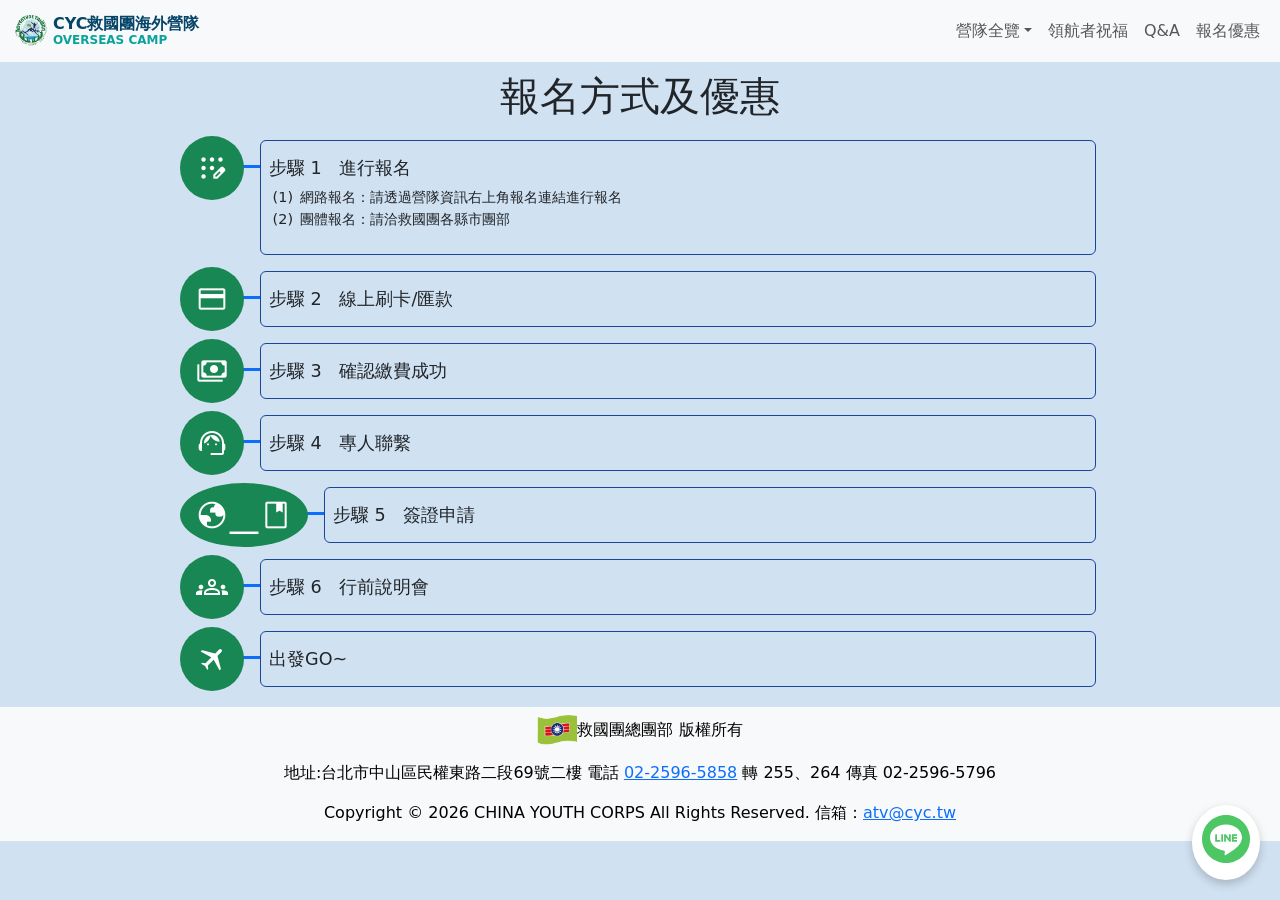
==== commit ae3fafe6: "頁尾訊息改採Web Components呈現" ====
--- a/discount.html
+++ b/discount.html
@@ -173,13 +173,7 @@
                 </article>
             </div>
         </section>
-        <footer class="container-fluid text-bg-light pt-2">
-            <div class="row m-auto text-center">
-                <p><img src="img/logo.png" alt="救國團" style="height: 30px; width: auto;">救國團總團部  版權所有</p>
-                <p>地址:台北市中山區民權東路二段69號二樓 電話 <a href="tel:0225965858">02-2596-5858</a> 轉 255、261、264 傳真 02-2596-5796</p>
-                <p>Copyright © 2025 CHINA YOUTH CORPS All Rights Reserved. 信箱：<a href="mailto:atv@cyc.tw">atv@cyc.tw</a></p>
-            </div>
-        </footer>
+        <site-footer></site-footer>
     </div>
     <line-button account="@229srzmd" qrcode="img/Line_Account_QRCode.png"></line-button>
     <script src="https://cdn.jsdelivr.net/npm/bootstrap@5.3.3/dist/js/bootstrap.bundle.min.js" integrity="sha384-YvpcrYf0tY3lHB60NNkmXc5s9fDVZLESaAA55NDzOxhy9GkcIdslK1eN7N6jIeHz" crossorigin="anonymous"></script>
